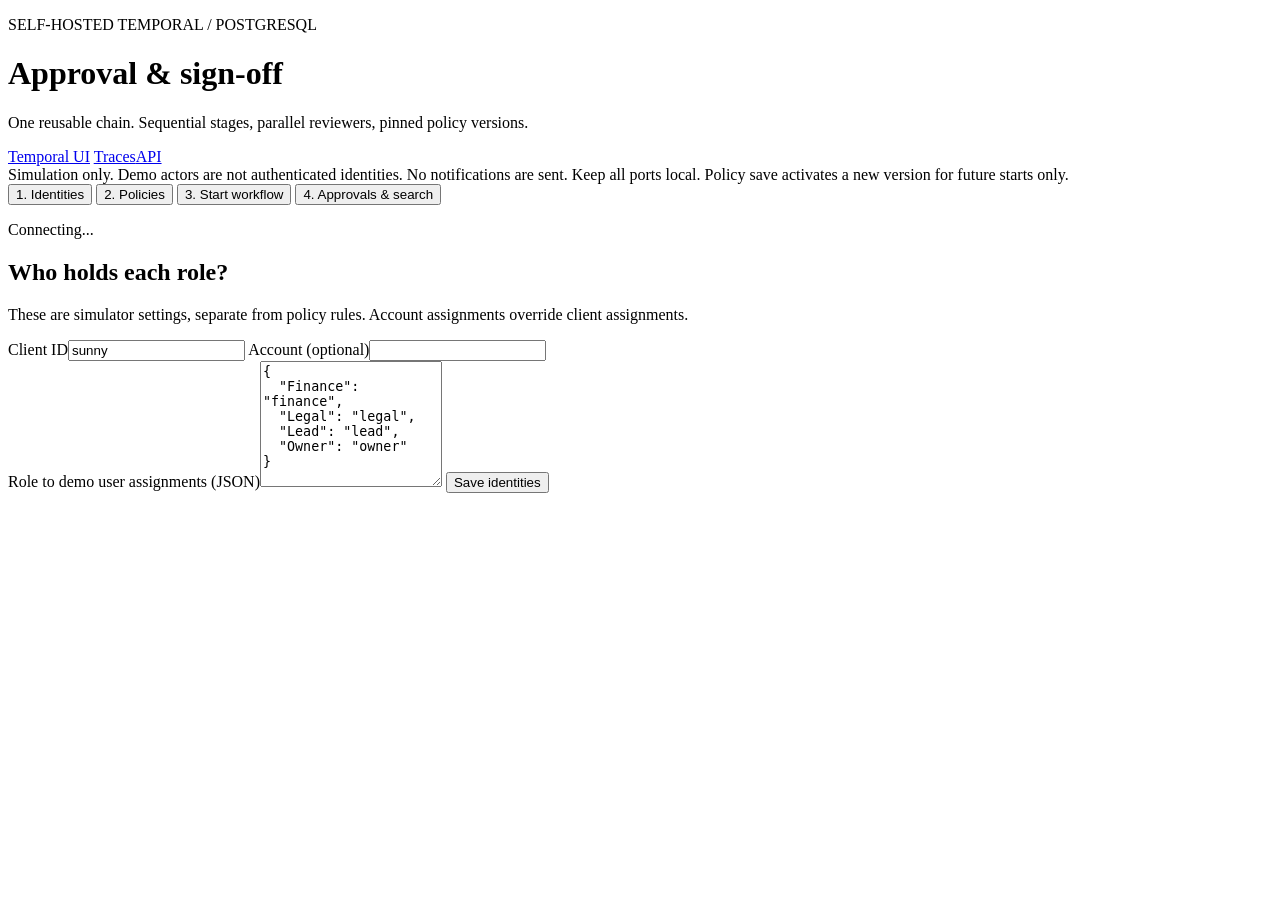
==== temporal/static/index.html @ 0325641a "testing the temporal" ====
<!doctype html>
<html lang="en">
<head>
  <meta charset="utf-8">
  <meta name="viewport" content="width=device-width, initial-scale=1">
  <title>Temporal approval spike</title>
  <link rel="stylesheet" href="/static/style.css">
  <script defer src="/static/app.js"></script>
</head>
<body>
<header>
  <div><p class="eyebrow">SELF-HOSTED TEMPORAL / POSTGRESQL</p><h1>Approval &amp; sign-off</h1>
    <p>One reusable chain. Sequential stages, parallel reviewers, pinned policy versions.</p></div>
  <nav aria-label="Operator tools"><a href="http://127.0.0.1:8088" target="_blank" rel="noreferrer">Temporal UI</a>
    <a href="http://127.0.0.1:16686" target="_blank" rel="noreferrer">Traces</a><a href="/docs">API</a></nav>
</header>
<aside>Simulation only. Demo actors are not authenticated identities. No notifications are sent.
  Keep all ports local. Policy save activates a new version for future starts only.</aside>
<nav class="tabs" aria-label="Approval setup">
  <button data-panel="identities" class="selected">1. Identities</button>
  <button data-panel="policies">2. Policies</button>
  <button data-panel="start">3. Start workflow</button>
  <button data-panel="approvals">4. Approvals &amp; search</button>
</nav>
<p id="message" role="status">Connecting...</p>
<main>
  <section id="identities">
    <h2>Who holds each role?</h2>
    <p>These are simulator settings, separate from policy rules. Account assignments override client assignments.</p>
    <form id="identity-form">
      <div class="grid"><label>Client ID<input name="clientId" value="sunny" required></label>
        <label>Account (optional)<input name="accountId"></label></div>
      <label>Role to demo user assignments (JSON)<textarea name="assignments" rows="8" spellcheck="false">{
  "Finance": "finance",
  "Legal": "legal",
  "Lead": "lead",
  "Owner": "owner"
}</textarea></label>
      <button class="primary">Save identities</button>
    </form>
  </section>
  <section id="policies" hidden>
    <h2>Versioned approval policies</h2>
    <p>Roles only, not people. Save activates an immutable version; running chains keep their original snapshot.</p>
    <div class="toolbar"><label>Saved version<select id="policy-picker"><option value="">New policy</option></select></label>
      <button id="new-policy">New policy</button><button id="edit-policy" disabled>Edit</button>
      <button id="activate">Activate selected</button></div>
    <form id="policy-form">
      <label>Policy set (JSON)<textarea id="policy-json" rows="19" spellcheck="false"></textarea></label>
      <button class="primary" id="save-policy">Save &amp; activate</button>
    </form>
    <p>Stages run in order; roles inside one stage run in parallel. A business-step override replaces the entire default chain for that step.
      Resolution is account, client, then agency-default; an account default beats a client override.</p>
  </section>
  <section id="start" hidden>
    <h2>Start a business approval</h2>
    <p>The active chain and demo people are resolved and pinned here. Self-review and people in two stages are refused before scheduling.</p>
    <form id="start-form" class="grid">
      <label>Client ID<input name="clientId" value="sunny" required></label>
      <label>Account (optional)<input name="accountId"></label>
      <label>Business step<select name="workflowCode" id="step-picker"></select></label>
      <label>Business plan<input name="planId" value="sunny-soda" required></label>
      <label>Plan version<input name="version" type="number" min="1" value="3" required></label>
      <label>Requester<input name="requester" value="requester" required></label>
      <label>Instance ID<input name="instanceId" id="instance-id" required></label>
      <label>Correlation ID (optional)<input name="correlationId"></label>
      <div><button class="primary">Start workflow</button></div>
    </form>
  </section>
  <section id="approvals" hidden>
    <h2>Approvals &amp; indexed search</h2>
    <p>Filters run on Temporal's Visibility store, not an all-inputs scan. Results can lag; refresh to reconcile.</p>
    <form id="search-form" class="grid">
      <label>Client ID<input name="client_id" placeholder="All clients"></label>
      <label>Account<input name="account_id" placeholder="All accounts"></label>
      <label>Business step<input name="workflow_code" placeholder="For example B07"></label>
      <label>Approval state<select name="state"><option value="">All states</option>
        <option>Waiting</option><option>Approved</option><option>Rejected</option>
        <option>Returned</option><option>Timeout</option></select></label>
      <label>Policy version<input name="policy_version" type="number" min="1"></label>
      <div class="toolbar"><button class="primary">Search / refresh</button><button id="next-page" type="button" disabled>Next page</button></div>
    </form>
    <div id="runs"></div>
    <section class="result"><h3>Latest result</h3><pre id="result">Start a workflow or refresh approvals.</pre></section>
  </section>
</main>
</body>
</html>
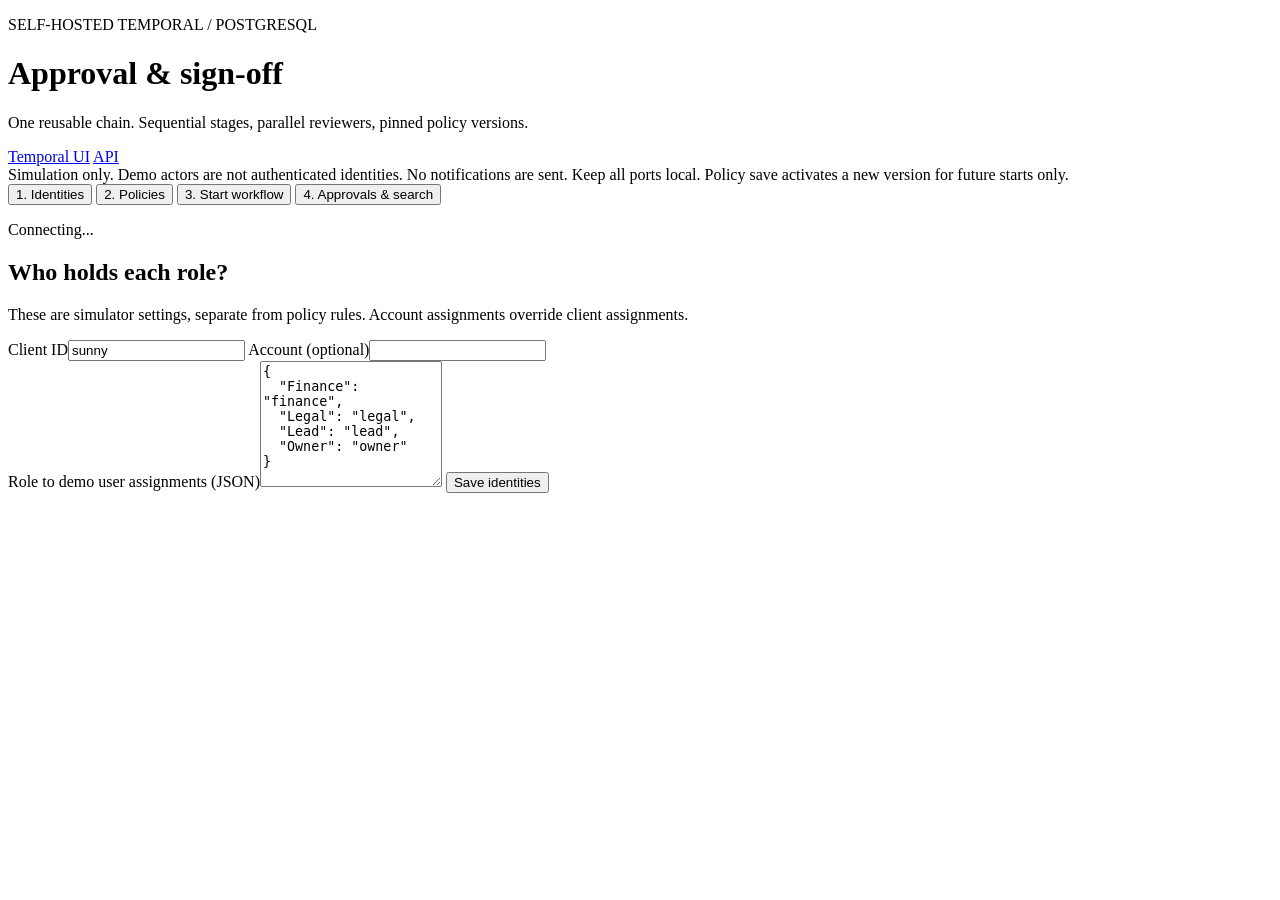
==== commit 9554068a: "updated document and deploy temporal to azur environment" ====
--- a/temporal/static/index.html
+++ b/temporal/static/index.html
@@ -11,8 +11,8 @@
 <header>
   <div><p class="eyebrow">SELF-HOSTED TEMPORAL / POSTGRESQL</p><h1>Approval &amp; sign-off</h1>
     <p>One reusable chain. Sequential stages, parallel reviewers, pinned policy versions.</p></div>
-  <nav aria-label="Operator tools"><a href="http://127.0.0.1:8088" target="_blank" rel="noreferrer">Temporal UI</a>
-    <a href="http://127.0.0.1:16686" target="_blank" rel="noreferrer">Traces</a><a href="/docs">API</a></nav>
+  <nav aria-label="Operator tools"><a id="temporal-ui" href="http://127.0.0.1:8088" target="_blank" rel="noreferrer">Temporal UI</a>
+    <a href="/docs">API</a></nav>
 </header>
 <aside>Simulation only. Demo actors are not authenticated identities. No notifications are sent.
   Keep all ports local. Policy save activates a new version for future starts only.</aside>
